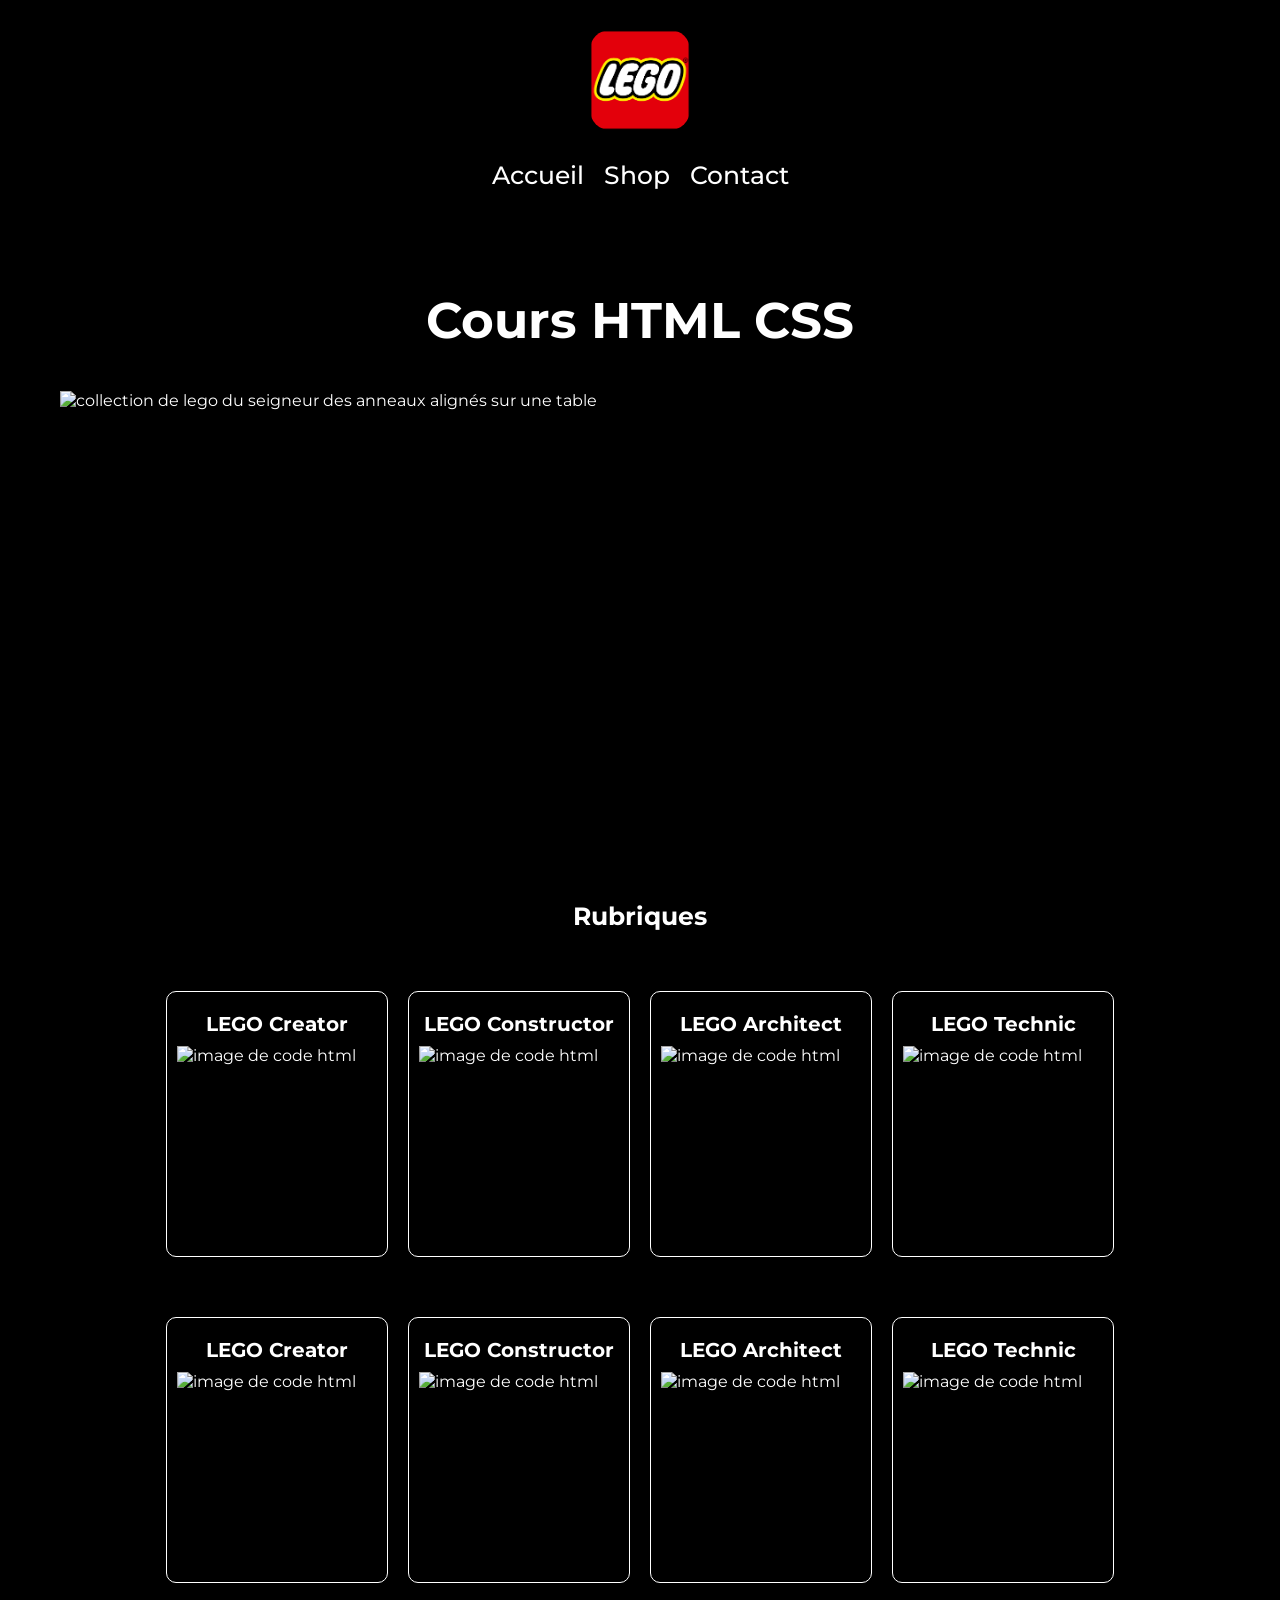
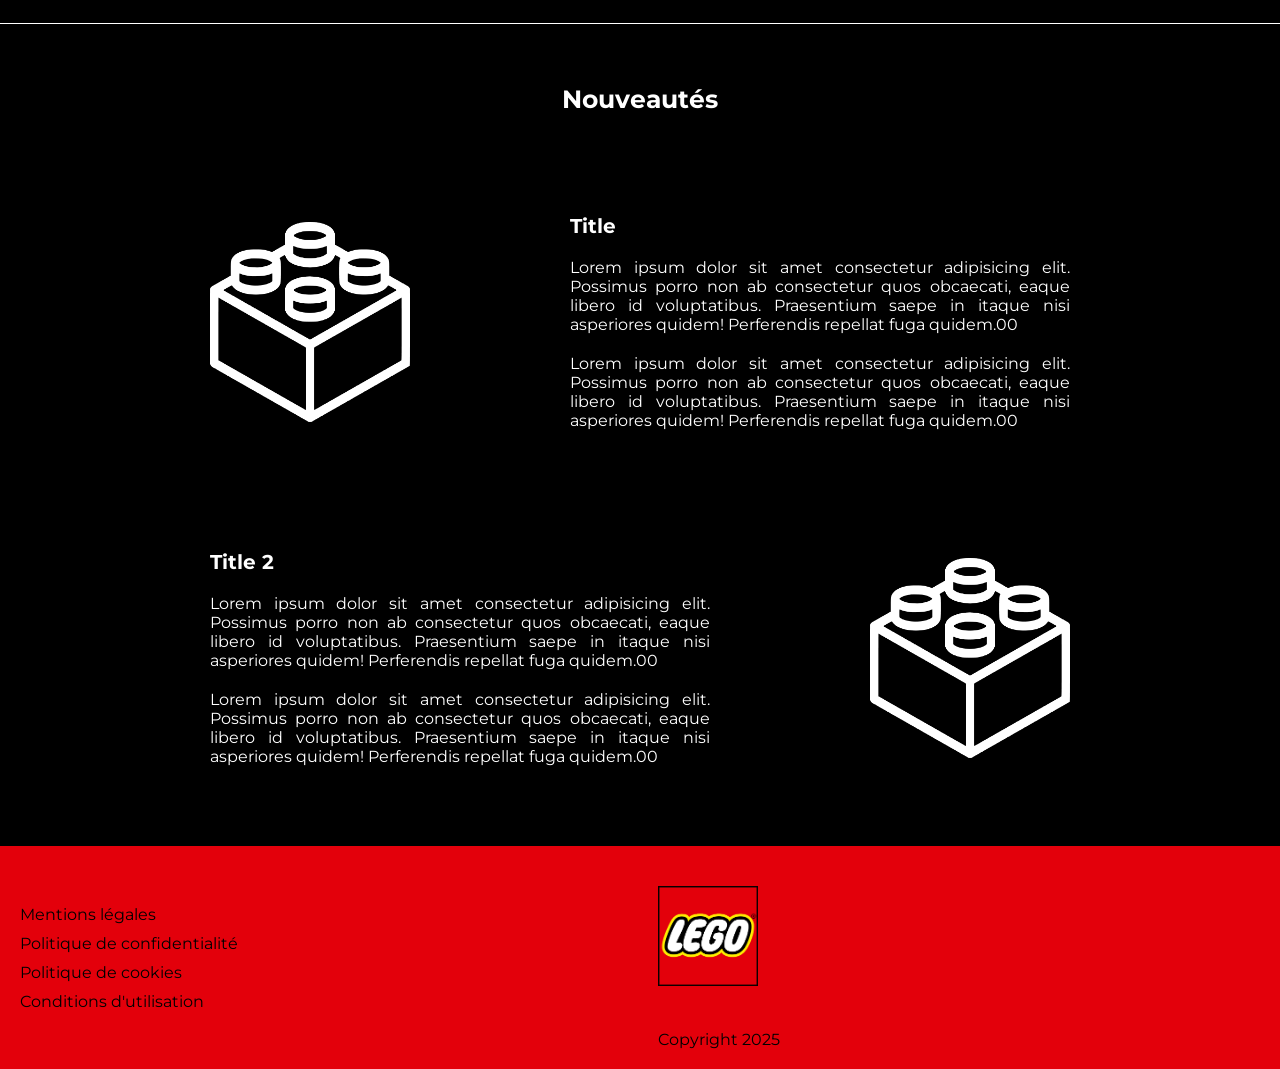
==== pages/home/index.html @ 7aa6a805 "first commit" ====
<!DOCTYPE html>
<html lang="FR">
  <head>
    <meta charset="UTF-8" />
    <meta http-equiv="X-UA-Compatible" content="IE=edge" />
    <meta name="viewport" content="width=device-width, initial-scale=1.0" />
    <link rel="stylesheet" href="/style.css" />
    <link
      href="https://fonts.googleapis.com/css2?family=Montserrat:ital,wght@0,100..900;1,100..900&display=swap"
      rel="stylesheet"
    />
    <script
      src="https://kit.fontawesome.com/24442cdd0f.js"
      crossorigin="anonymous"
    ></script>
    <script src="/script.js" defer></script>
    <title>HTML CSS</title>
  </head>
  <body>
    <!-- Header -->
    <header class="header">
      <img class="logo" src="/img/logo.png" alt="logo" />
      <div class="burger-icon">
        <i class="fa-solid fa-bars"></i>
      </div>
      <nav class="nav">
        <ul class="menu">
          <li><a href="/pages/home/index.html">Accueil</a></li>
          <li><a href="/pages/shop/shop.html">Shop</a></li>
          <li><a href="/pages/contact/contact.html">Contact</a></li>
        </ul>
      </nav>
      <nav class="nav-mobile">
        <div class="close-icon"><i class="fa-solid fa-xmark"></i></div>
        <ul class="menu-mobile">
          <li><a href="/pages/home/index.html">Accueil</a></li>
          <li><a href="/pages/shop/shop.html">Shop</a></li>
          <li><a href="/pages/contact/contact.html">Contact</a></li>
        </ul>
      </nav>
    </header>
    <!-- Main -->
    <main>
      <section>
        <h1 class="main-title">Cours HTML CSS</h1>
        <div class="container">
          <img
            class="banner-home"
            src="https://chocobonplan.com/wp-content/uploads/2023/02/15-personnages-set-lego-fondcombe-.jpg"
            alt="collection de lego du seigneur des anneaux alignés sur une table"
          />
        </div>
      </section>
        <h2>Rubriques</h2>
        <div class="container">
          <div class="cards">
            <div class="card">
              <h3 class="card-title">LEGO Creator</h3>
              <img
                class="card-img"
                src="https://chocobonplan.com/wp-content/uploads/2023/02/set-lego-fondcombe-rivendelle-r%C3%A9union-conseil-secret.jpg"
                alt="image de code html"
              />
            </div>
            <div class="card">
              <h3 class="card-title">LEGO Constructor</h3>
              <img
                class="card-img"
                src="https://chocobonplan.com/wp-content/uploads/2023/02/set-lego-fondcombe-bilon-avec-frodon.jpg"
                alt="image de code html"
              />
            </div>
            <div class="card">
              <h3 class="card-title">LEGO Architect</h3>
              <img
                class="card-img"
                src="https://chocobonplan.com/wp-content/uploads/2023/02/set-lego-fondcombe-arwen-et-aragorn.jpg"
                alt="image de code html"
              />
            </div>
            <div class="card">
              <h3 class="card-title">LEGO Technic</h3>
              <img
                class="card-img"
                src="https://chocobonplan.com/wp-content/uploads/2023/02/set-lego-fondcombe-aragorn-et-boromir-elendil-ep%C3%A9e.jpg"
                alt="image de code html"
              />
            </div>
            <div class="card">
              <h3 class="card-title">LEGO Creator</h3>
              <img
                class="card-img"
                src="https://chocobonplan.com/wp-content/uploads/2023/02/set-lego-fondcombe-rivendelle-r%C3%A9union-conseil-secret.jpg"
                alt="image de code html"
              />
            </div>
            <div class="card">
              <h3 class="card-title">LEGO Constructor</h3>
              <img
                class="card-img"
                src="https://chocobonplan.com/wp-content/uploads/2023/02/set-lego-fondcombe-bilon-avec-frodon.jpg"
                alt="image de code html"
              />
            </div>
            <div class="card">
              <h3 class="card-title">LEGO Architect</h3>
              <img
                class="card-img"
                src="https://chocobonplan.com/wp-content/uploads/2023/02/set-lego-fondcombe-arwen-et-aragorn.jpg"
                alt="image de code html"
              />
            </div>
            <div class="card">
              <h3 class="card-title">LEGO Technic</h3>
              <img
                class="card-img"
                src="https://chocobonplan.com/wp-content/uploads/2023/02/set-lego-fondcombe-aragorn-et-boromir-elendil-ep%C3%A9e.jpg"
                alt="image de code html"
              />
            </div>
          </div>
        </div>
      </section>
      <div class="separator"></div>
      <section>
        <div class="container">
          <h2>Nouveautés</h2>
          <div class="news">
            <img
              class="news-img"
              src="/img/lego.png"
              alt="image vectorielle d'une brique de construction LEGO"
            />
            <div>
              <h3 class="nexs-title">Title</h3>
              <p class="news-description">
                Lorem ipsum dolor sit amet consectetur adipisicing elit.
                Possimus porro non ab consectetur quos obcaecati, eaque libero
                id voluptatibus. Praesentium saepe in itaque nisi asperiores
                quidem! Perferendis repellat fuga quidem.00
              </p>
              <p class="news-description">
                Lorem ipsum dolor sit amet consectetur adipisicing elit.
                Possimus porro non ab consectetur quos obcaecati, eaque libero
                id voluptatibus. Praesentium saepe in itaque nisi asperiores
                quidem! Perferendis repellat fuga quidem.00
              </p>
            </div>
          </div>
          <div class="news">
            <div>
              <h3 class="nexs-title">Title 2</h3>
              <p class="news-description">
                Lorem ipsum dolor sit amet consectetur adipisicing elit.
                Possimus porro non ab consectetur quos obcaecati, eaque libero
                id voluptatibus. Praesentium saepe in itaque nisi asperiores
                quidem! Perferendis repellat fuga quidem.00
              </p>
              <p class="news-description">
                Lorem ipsum dolor sit amet consectetur adipisicing elit.
                Possimus porro non ab consectetur quos obcaecati, eaque libero
                id voluptatibus. Praesentium saepe in itaque nisi asperiores
                quidem! Perferendis repellat fuga quidem.00
              </p>
            </div>
            <img
              class="news-img"
              src="/img/lego.png"
              alt="image vectorielle d'une brique de construction LEGO"
            />
          </div>
        </div>
      </section>
    </main>
    <!-- Footer -->
    <footer class="footer">
      <div class="footer-nav">
        <ul class="footer-nav-links">
          <li><a href="#">Mentions légales</a></li>
          <li><a href="#">Politique de confidentialité</a></li>
          <li><a href="#">Politique de cookies</a></li>
          <li><a href="#">Conditions d'utilisation</a></li>
        </ul>
      </div>
      <div class="copyright">
        <img class="copyright-logo" src="/img/logo.png" alt="logo" />
        <p class="copyright-text">Copyright 2025</p>
      </div>
      <div class="social-media">
        <i class="fa-brands fa-facebook"></i>
        <i class="fa-brands fa-instagram"></i>
        <i class="fa-brands fa-tiktok"></i>
        <i class="fa-brands fa-x-twitter"></i>
      </div>
    </footer>
  </body>
</html>
---- style.css ----
/*-------------Global Styles-------------- */
/*---------------------------------------- */

* {
  margin: 0;
  padding: 0;
  box-sizing: border-box;
  font-family: "Poppins", sans-serif;
  font-family: "Montserrat", serif;

}


body {
  background-color: #000000;
  color: #fff;
  display: flex;
  flex-direction: column;
  justify-content: center;
  align-items: center;
}

main {
  width: 100%;
}

h1 {
  font-size: 40px;
}

h2 {
  font-size: 25px;
  text-align: center;
  margin: 40px 0px;
}

h3 {
  font-size: 20px;
}

.container {
  display: flex;
  flex-direction: column;
  justify-content: center;
  align-items: center;
  margin: 20px 60px;
}

.button {
  background-color: #000000;
  border: none;
  color: #fff;
  padding: 20px 20px;
  border-radius: 5px;
  font-size: 20px;
  cursor: pointer;
  margin: 20px 0px;
  width: 20vw;
}

.separator::after {
  content: "";
  display: block;
  width: 100%;
  height: 1px;
  background-color: #fff;
}

.row {
  display: flex;
  flex-direction: row;
  justify-content: center;
  align-items: center;
}

.column {
  display: flex;
  flex-direction: column;
  justify-content: center;
  align-items: center;
}

/*------------HEADER-------------- */
.header {
  width: 100%;
  padding: 20px 100px;
  display: flex;
  flex-direction: column;
  justify-content: center;
  align-items: center;
}

.nav {
  display: flex;
  margin-top: 20px;
}

.menu {
  display: flex;
  justify-content: center;
  align-items: center;
  gap: 20px;
}

.menu li {
  justify-content: center;
  list-style: none;
}

.menu li a {
  text-decoration: none;
  color: #fff;
  font-weight: 500;
  font-size: 25px;
}

.menu li a:hover {
  color: #f23f3f;
}

.logo {
  width: 100px;
  height: auto;
  border-radius: 20px;
  margin-bottom: 20px;
  margin: 10px;
}

.burger-icon {
  position: absolute;
  right: 20px;
  top: 20px;
  font-size: 30px;
  cursor: pointer;
}

.header-icons {
  display: flex;
  justify-content: center;
  align-items: center;
  gap: 30px;
  margin-top: 20px;
  position: absolute;
  right: 40px;
  top: 20px;
  font-size: 30px;
}

.header-icons-search,
.header-icons-cart {
  cursor: pointer;
}

/* .search-icon {
  background-color: #fff;
  border-radius: 50%;
  padding: 10px;
  cursor: pointer;
} */

/* .search-icon i {
  color: #000000;
} */

/*--------MAIN--------*/
.banner-home {
  width: 100%;
  height: 50vh;
  object-fit: cover;
  margin: 20px 0px;
}

.shop {
  display: flex;
  flex-direction: column;
  width: 100%;
  background: rgb(253, 208, 47);
  background: linear-gradient(90deg, rgba(253, 208, 47, 1) 0%, rgba(253, 253, 254, 1) 50%, rgba(253, 208, 47, 1) 100%);
}

.banner-shop {
  display: flex;
  width: 100%;
  justify-content: space-between;
  align-items: center;
}

.banner-shop-img {
  width: 400px;
  height: auto;
  object-fit: cover;
  margin: 100px 20px;
}

.banner-shop-content {
  display: flex;
  flex-direction: column;
  justify-content: center;
  align-items: center;
  margin: 20px;
  color: black;
}

/* -------- Categories (SHOP) ----------*/

.categories {
  display: flex;
  justify-content: center;
  align-items: center;
  margin: 20px 0;
  color: rgb(127, 62, 62);
  background-color: #ef9e42;
  gap: 20px;
}

.categories-card {
  display: flex;
  flex-direction: column;
  justify-content: center;
  align-items: center;
  margin: 40px 0;
  width: 10em;
  height: auto;
  border: 1px solid #fff;
  padding: 10px;
  gap: 10px;

}

.categories-card img {
  width: 150px;
  height: 150px;
  object-fit: cover;
}

.categories-card p {
  text-align: center;
  font-size: 20px;
  color: #000;
}

.availability-cards {
  display: flex;
  justify-content: center;
  align-items: center;
  gap: 20px;
  max-width: 80%vw;
}

/* -------- Availability (SHOP) ----------*/


.availability-cards-card {
  display: flex;
  flex-direction: column;
  justify-content: center;
  align-items: center;
  margin: 20px 0;
  width: 100%;
  height: auto;
  padding: 10px;
  gap: 10px;
}

.availability h3 {
  color: black
}

.availability-cards-card img {
  width: 100%;
  height: auto;
  object-fit: cover;
}

.availability-cards-card p,
.availability-cards-card span {
  text-align: center;
  font-size: 20px;
  color: black;
}

/* -------- Slider (SHOP) ---------- */

.slider {
  display: flex;
  justify-content: center;
  align-items: center;
  width: 100%;
  gap: 20px;
  background: rgb(253, 208, 47);
  background: linear-gradient(90deg, rgba(253, 208, 47, 1) 0%, rgba(253, 253, 254, 1) 50%, rgba(253, 208, 47, 1) 100%);
}

.slider-card {
  display: flex;
  flex-direction: column;
  justify-content: center;
  align-items: center;
  margin: 20px 0;
  width: 18em;
  height: 35em;
  padding: 10px;
  gap: 10px;
  background-color: #fff;
}

.slider-card-like {
  justify-content: center;
  color: #000;
  background-color: #d5d5d5;
  border-radius: 50%;
  padding: 10px;
  font-size: 20px;
  cursor: pointer;
  align-self: flex-start;
}

.slider-card img {
  width: 100%;
  height: auto;
  object-fit: cover;
  padding: 50px
}

.slider-card-icons {
  display: flex;
  justify-content: center;
  align-items: center;
  gap: 10px;
  color: black;
}

.slider-card-title {
  align-self: flex-start;
  font-size: 20px;
  color: black;
}

.slider-card p {
  font-size: 20px;
  color: black;
  align-self: flex-start;
}

.slider-card-button {
  background-color: #ef9e42;
  border: none;
  border-radius: 30px;
  padding: 10px;
  color: #000;
  font-size: 20px;
  cursor: pointer;
  padding: 10px 20px;
}

.main-title {
  text-align: center;
  font-size: 50px;
  margin: 80px 0px 20px 0px;
}




.cards {
  display: flex;
  justify-content: center;
  align-items: center;
  gap: 20px;
  flex-wrap: wrap;
  max-width: 1000px;
}

.card:hover {
  transform: scale(1.1);
  transition: 0.5s;
  cursor: pointer;
}

.card {
  display: flex;
  flex-direction: column;
  justify-content: center;
  align-items: center;
  border: 1px solid #fff;
  border-radius: 10px;
  padding: 10px;
  margin: 20px 0px;
}

.card-title {
  text-align: center;
  margin: 10px 0px;
}

.card-img {
  width: 200px;
  height: 200px;
  object-fit: cover;
}




.news {
  margin: 40px 0;
  display: flex;
  flex-direction: row;
  justify-content: space-between;
  align-items: center;
}

.news h3 {
  margin: 20px 80px;
}

.news svg {
  width: 200px;
  height: 200px;
}

.news p {
  margin: 20px 80px;
  max-width: 500px;
  text-align: justify;
}

.news-img {
  width: 200px;
  height: 200px;
  margin: 20px 80px;
}

.news i {
  font-size: 100px;
}

/*--------FOOTER--------*/
.footer {
  background-color: #e3000b;
  width: 100%;
  padding: 20px 0px;
  display: flex;
  justify-content: space-between;
}

.copyright-logo {
  width: 100px;
  height: auto;
  margin: 20px auto;
}

.footer-nav {
  display: flex;
  align-items: center;
  margin: 20px;
}

.footer-nav-links {
  display: flex;
  flex-direction: column;
  gap: 10px;
}

.footer-nav-links li {
  list-style: none;
  text-decoration: none;
}

.footer-nav-links li a:hover {
  color: #fcdb01;
}

.footer-nav-links li a {
  text-decoration: none;
  color: #000000;
}

.copyright-text {
  text-align: center;
  margin-top: 20px;
  color: black;
}

.social-media {
  display: flex;
  justify-content: center;
  align-self: start;
  gap: 20px;
  margin: 20px;
}

.social-media i {
  font-size: 25px;
  color: black;
}

.social-media i:hover {
  color: #fcdb01;
  cursor: pointer;
}

/*-------------------------------BREAK POINTS-----------------------------------*/
/*------------------------------------------------------------------------------*/
/*------------------------------------------------------------------------------*/

/* -----------Affichage sur PC--------- */
@media screen and (min-width: 993px) {
  .burger-icon {
    display: none;
  }

  .nav-mobile {
    display: none;
  }

  .menu-mobile {
    gap: 20px;
  }
}

/* ----------Affichage sur Tablette---------*/
@media screen and (min-width: 769px) and (max-width: 992px) {

  /* Styles */
  .logo {
    width: 150px;
    height: auto;
  }

  .title {
    font-size: 40px;
  }

  .nav {
    display: none;
  }

  .nav-mobile {
    display: flex;
    justify-content: center;
    align-items: center;
    background-color: #fff;
    width: 100%;
    height: 40vh;
    position: fixed;
    top: 0;
  }

  .close-icon {
    position: absolute;
    right: 20px;
    top: 20px;
    font-size: 30px;
    cursor: pointer;
    color: #000;
  }

  .menu-mobile {
    display: flex;
    flex-direction: column;
    justify-content: center;
    align-items: center;
    gap: 20px;
  }

  .menu-mobile li {
    justify-content: center;
    list-style: none;
  }

  .menu-mobile li a {
    text-decoration: none;
    color: #000;
    font-weight: 500;
    font-size: 18px;
  }

  .separator::after {
    content: "";
    display: block;
    margin: 0 auto;
    width: 80%;
    height: 1px;
    background-color: #fff;
  }
}

/* ------------Affichage sur mobile-------------*/
@media screen and (min-width: 320px) and (max-width: 768px) {
  .header {
    padding: 0px;
  }

  .container {
    margin: 20px 20px;
  }

  .logo {
    width: 100px;
    height: auto;
  }

  .title {
    font-size: 20px;
  }

  .nav {
    display: none;
  }

  .nav-mobile {
    z-index: 20;
    display: flex;
    justify-content: center;
    align-items: center;
    background-color: #fff;
    width: 100%;
    height: 28vh;
    position: fixed;
    top: 0;
  }

  .menu-mobile {
    display: flex;
    flex-direction: column;
    justify-content: center;
    align-items: center;
    gap: 20px;
  }

  .menu-mobile li {
    justify-content: center;
    list-style: none;
  }

  .menu-mobile li a {
    text-decoration: none;
    color: #000;
    font-weight: 500;
    font-size: 18px;
  }

  .close-icon {
    position: absolute;
    right: 20px;
    top: 20px;
    font-size: 30px;
    cursor: pointer;
    color: #000;
  }

  .card {
    width: 100%;
  }

  .card:hover,
  .card:active {
    transform: none;
    opacity: 0.7;
    transition: 0.5s;
    cursor: pointer;
  }

  .card-img {
    width: 100%;
    height: 200px;
  }

  .separator::after {
    display: none;
  }

  .news {
    flex-direction: column;
    justify-content: center;
    align-items: center;
    margin-top: 0;
  }

  .news p {
    margin: 10px 20px;
  }

  .news-img {
    margin: 10px;
  }

  .footer {
    display: flex;
    flex-direction: column;
    align-items: center;
    justify-content: center;
  }

  .copyright {
    margin: 20px auto;
    display: flex;
    flex-direction: column;
    justify-content: center;
    align-items: center;
  }

  .footer .logo {
    width: 50px;
    margin: 0 auto;
  }

  .social-media {
    margin: 20px auto;
  }

  .quicklinks ul li {
    font-size: 14px;
  }
}
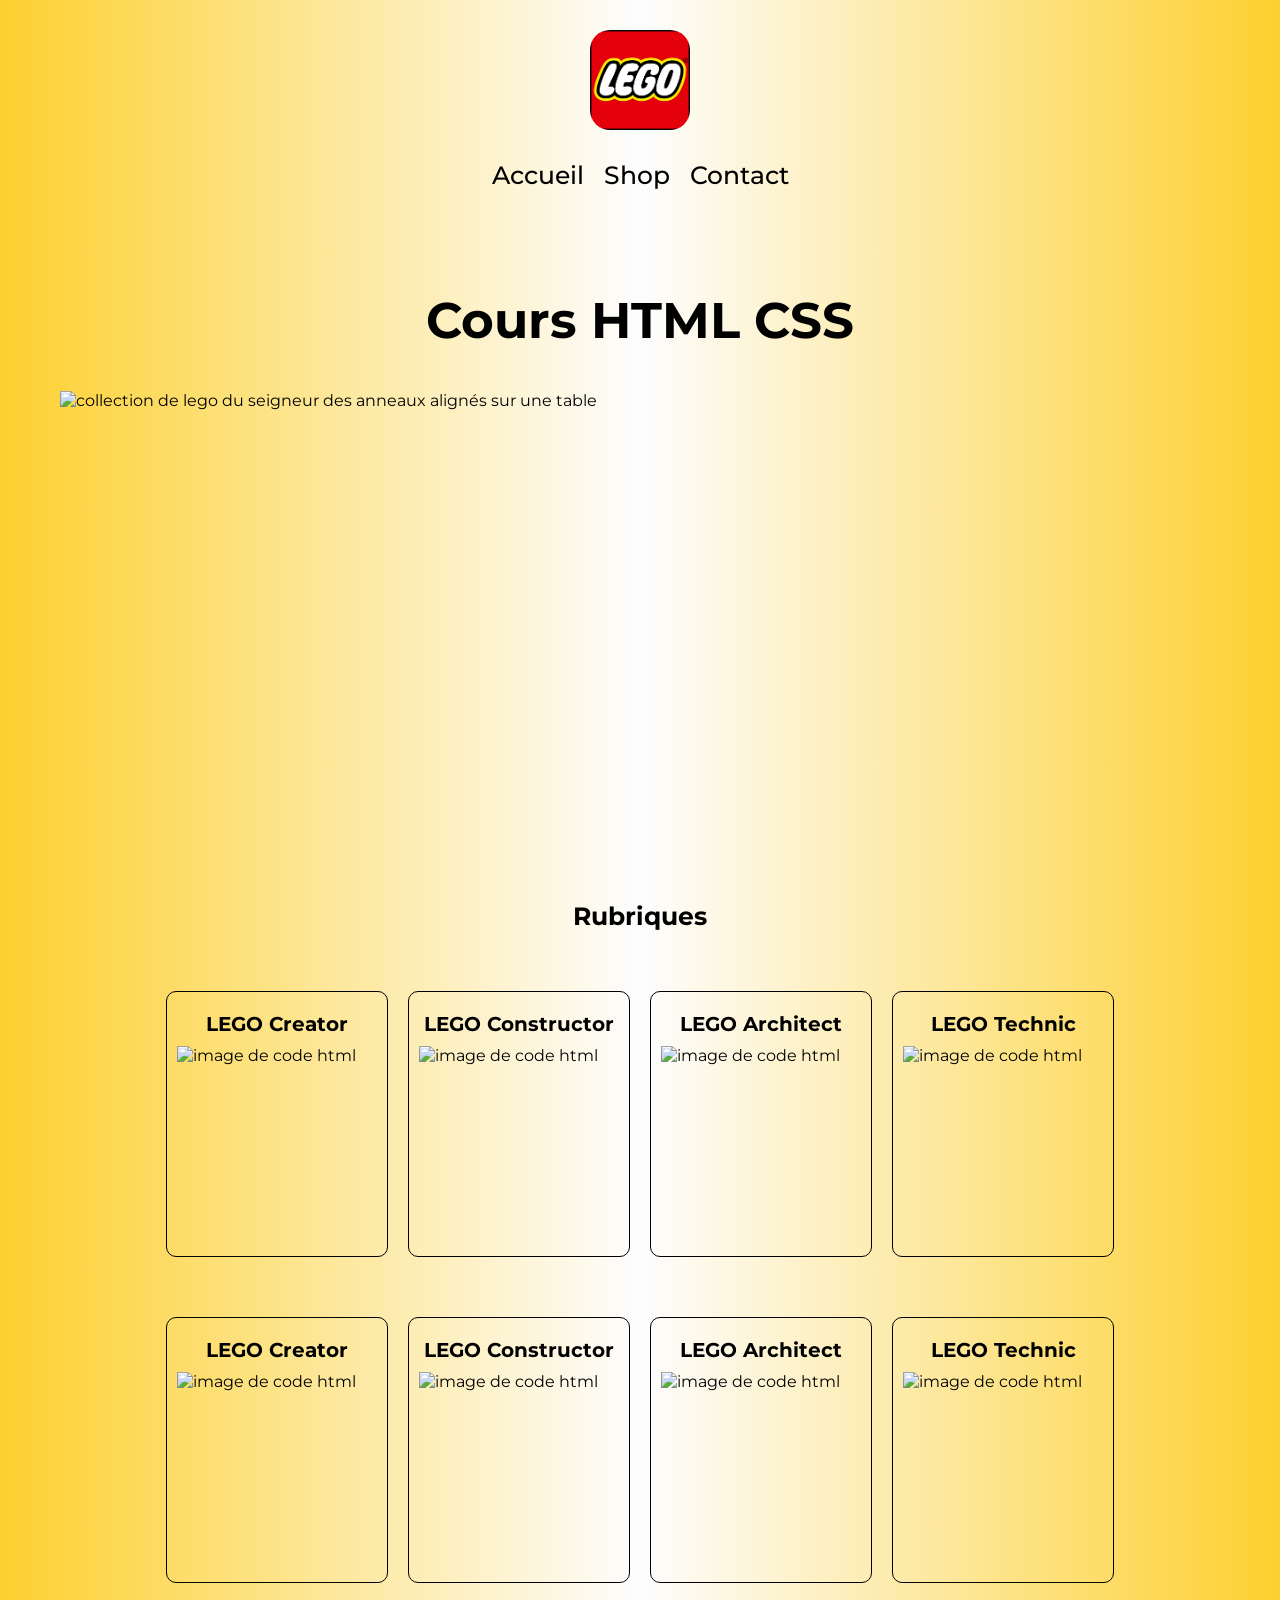
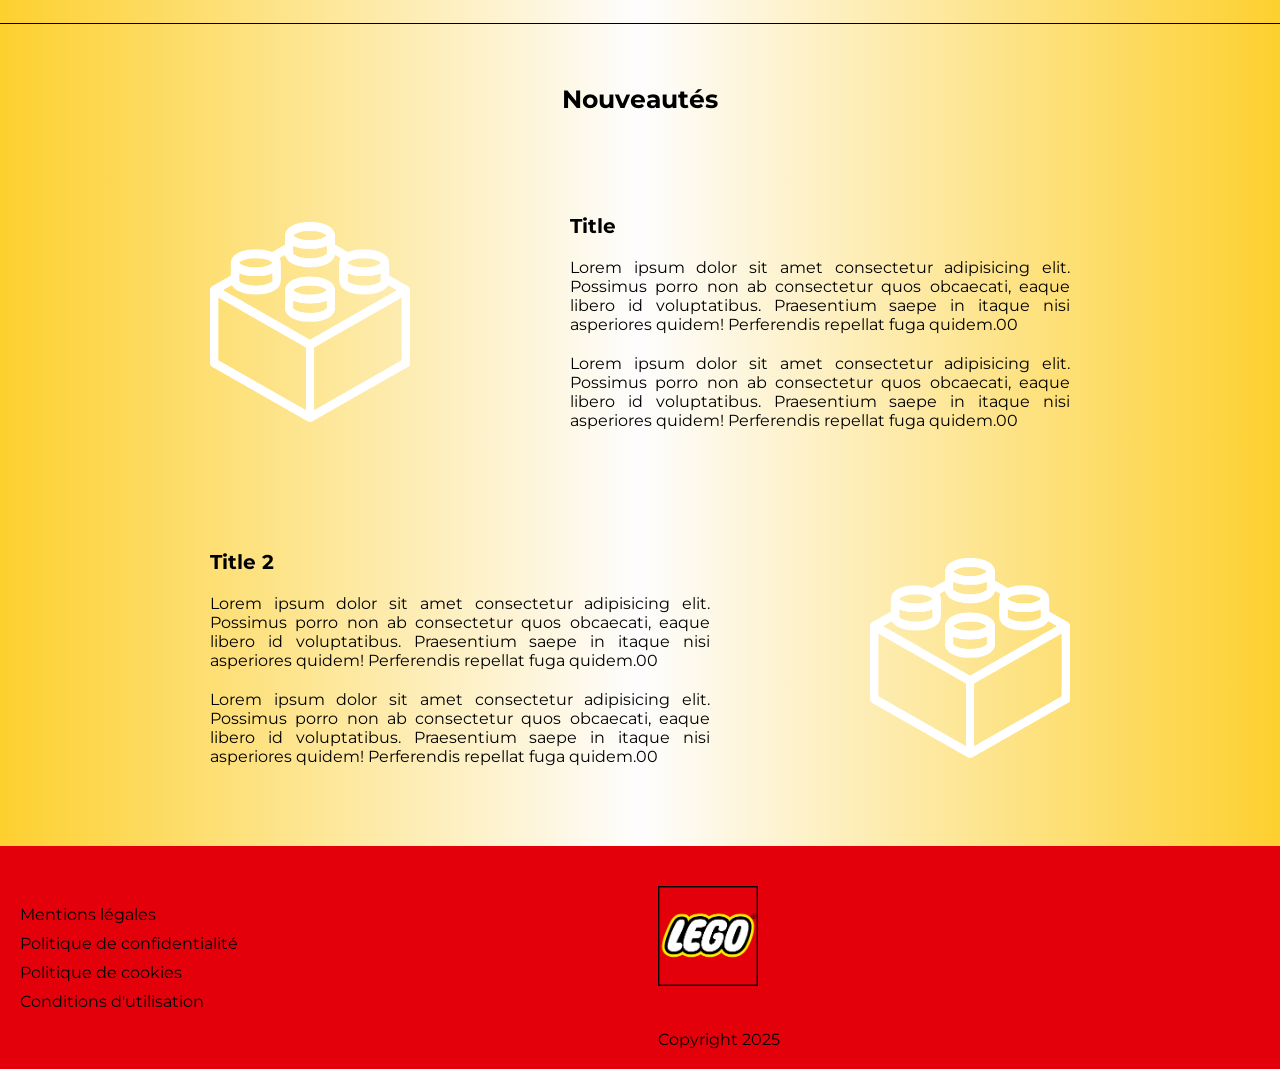
==== commit f477558e: "tree folder rebuild" ====
--- a/pages/home/index.html
+++ b/pages/home/index.html
@@ -4,7 +4,8 @@
     <meta charset="UTF-8" />
     <meta http-equiv="X-UA-Compatible" content="IE=edge" />
     <meta name="viewport" content="width=device-width, initial-scale=1.0" />
-    <link rel="stylesheet" href="/style.css" />
+    <link rel="stylesheet" href="/main.css" />
+    <link rel="stylesheet" href="/pages/home/home.css">
     <link
       href="https://fonts.googleapis.com/css2?family=Montserrat:ital,wght@0,100..900;1,100..900&display=swap"
       rel="stylesheet"
--- a/main.css
+++ b/main.css
@@ -0,0 +1,408 @@
+/*-------------Global Styles-------------- */
+/*---------------------------------------- */
+
+* {
+  margin: 0;
+  padding: 0;
+  box-sizing: border-box;
+  font-family: "Poppins", sans-serif;
+  font-family: "Montserrat", serif;
+}
+
+body {
+  color: #000000;
+  display: flex;
+  flex-direction: column;
+  justify-content: center;
+  align-items: center;
+  background: rgb(253, 208, 47);
+  background: linear-gradient(
+    90deg,
+    rgba(253, 208, 47, 1) 0%,
+    rgba(253, 253, 254, 1) 50%,
+    rgba(253, 208, 47, 1) 100%
+  );
+}
+
+main {
+  width: 100%;
+}
+
+h1 {
+  font-size: 40px;
+}
+
+h2 {
+  font-size: 25px;
+  text-align: center;
+  margin: 40px 0px;
+}
+
+h3 {
+  font-size: 20px;
+}
+
+.container {
+  display: flex;
+  flex-direction: column;
+  justify-content: center;
+  align-items: center;
+  margin: 20px 60px;
+}
+
+.button {
+  background-color: #000000;
+  border: none;
+  color: #fff;
+  padding: 20px 20px;
+  border-radius: 5px;
+  font-size: 20px;
+  cursor: pointer;
+  margin: 20px 0px;
+  width: 20vw;
+}
+
+.separator::after {
+  content: "";
+  display: block;
+  width: 100%;
+  height: 1px;
+  background-color: #000000;
+}
+
+.row {
+  display: flex;
+  flex-direction: row;
+  justify-content: center;
+  align-items: center;
+}
+
+.column {
+  display: flex;
+  flex-direction: column;
+  justify-content: center;
+  align-items: center;
+}
+
+/*------------HEADER-------------- */
+.header {
+  width: 100%;
+  padding: 20px 100px;
+  display: flex;
+  flex-direction: column;
+  justify-content: center;
+  align-items: center;
+}
+
+.nav {
+  display: flex;
+  margin-top: 20px;
+}
+
+.menu {
+  display: flex;
+  justify-content: center;
+  align-items: center;
+  gap: 20px;
+}
+
+.menu li {
+  justify-content: center;
+  list-style: none;
+}
+
+.menu li a {
+  text-decoration: none;
+  color: #000000;
+  font-weight: 500;
+  font-size: 25px;
+}
+
+.menu li a:hover {
+  color: #f23f3f;
+}
+
+.logo {
+  width: 100px;
+  height: auto;
+  border-radius: 20px;
+  margin-bottom: 20px;
+  margin: 10px;
+}
+
+.burger-icon {
+  position: absolute;
+  right: 20px;
+  top: 20px;
+  font-size: 30px;
+  cursor: pointer;
+}
+
+.header-icons {
+  display: flex;
+  justify-content: center;
+  align-items: center;
+  gap: 30px;
+  margin-top: 20px;
+  position: absolute;
+  right: 40px;
+  top: 20px;
+  font-size: 30px;
+}
+
+.header-icons-search,
+.header-icons-cart {
+  cursor: pointer;
+}
+
+/* .search-icon {
+  background-color: #fff;
+  border-radius: 50%;
+  padding: 10px;
+  cursor: pointer;
+} */
+
+/* .search-icon i {
+  color: #000000;
+} */
+
+/*--------MAIN--------*/
+
+/*--------FOOTER--------*/
+.footer {
+  background-color: #e3000b;
+  width: 100%;
+  padding: 20px 0px;
+  display: flex;
+  justify-content: space-between;
+}
+
+.copyright-logo {
+  width: 100px;
+  height: auto;
+  margin: 20px auto;
+}
+
+.footer-nav {
+  display: flex;
+  align-items: center;
+  margin: 20px;
+}
+
+.footer-nav-links {
+  display: flex;
+  flex-direction: column;
+  gap: 10px;
+}
+
+.footer-nav-links li {
+  list-style: none;
+  text-decoration: none;
+}
+
+.footer-nav-links li a:hover {
+  color: #fcdb01;
+}
+
+.footer-nav-links li a {
+  text-decoration: none;
+  color: #000000;
+}
+
+.copyright-text {
+  text-align: center;
+  margin-top: 20px;
+  color: black;
+}
+
+.social-media {
+  display: flex;
+  justify-content: center;
+  align-self: start;
+  gap: 20px;
+  margin: 20px;
+}
+
+.social-media i {
+  font-size: 25px;
+  color: black;
+}
+
+.social-media i:hover {
+  color: #fcdb01;
+  cursor: pointer;
+}
+
+/*-------------------------------BREAK POINTS-----------------------------------*/
+/*------------------------------------------------------------------------------*/
+/*------------------------------------------------------------------------------*/
+
+/* -----------Affichage sur PC--------- */
+@media screen and (min-width: 993px) {
+  .burger-icon {
+    display: none;
+  }
+
+  .nav-mobile {
+    display: none;
+  }
+
+  .menu-mobile {
+    gap: 20px;
+  }
+}
+
+/* ----------Affichage sur Tablette---------*/
+@media screen and (min-width: 769px) and (max-width: 992px) {
+  /* Styles */
+  .logo {
+    width: 150px;
+    height: auto;
+  }
+
+  .nav {
+    display: none;
+  }
+
+  .nav-mobile {
+    display: flex;
+    justify-content: center;
+    align-items: center;
+    background-color: #fff;
+    width: 100%;
+    height: 40vh;
+    position: fixed;
+    top: 0;
+  }
+
+  .close-icon {
+    position: absolute;
+    right: 20px;
+    top: 20px;
+    font-size: 30px;
+    cursor: pointer;
+    color: #000;
+  }
+
+  .menu-mobile {
+    display: flex;
+    flex-direction: column;
+    justify-content: center;
+    align-items: center;
+    gap: 20px;
+  }
+
+  .menu-mobile li {
+    justify-content: center;
+    list-style: none;
+  }
+
+  .menu-mobile li a {
+    text-decoration: none;
+    color: #000;
+    font-weight: 500;
+    font-size: 18px;
+  }
+
+  .separator::after {
+    content: "";
+    display: block;
+    margin: 0 auto;
+    width: 80%;
+    height: 1px;
+    background-color: #fff;
+  }
+}
+
+/* ------------Affichage sur mobile-------------*/
+@media screen and (min-width: 320px) and (max-width: 768px) {
+  .header {
+    padding: 0px;
+  }
+
+  .container {
+    margin: 20px 20px;
+  }
+
+  .logo {
+    width: 100px;
+    height: auto;
+  }
+
+  .nav {
+    display: none;
+  }
+
+  .nav-mobile {
+    z-index: 9999;
+    display: flex;
+    justify-content: center;
+    align-items: center;
+    background-color: #fff;
+    width: 100%;
+    height: 28vh;
+    position: absolute;
+    top: 0;
+  }
+
+  .menu-mobile {
+    display: flex;
+    flex-direction: column;
+    justify-content: center;
+    align-items: center;
+    gap: 20px;
+  }
+
+  .menu-mobile li {
+    justify-content: center;
+    list-style: none;
+  }
+
+  .menu-mobile li a {
+    text-decoration: none;
+    color: #000;
+    font-weight: 500;
+    font-size: 18px;
+  }
+
+  .close-icon {
+    position: absolute;
+    right: 20px;
+    top: 20px;
+    font-size: 30px;
+    cursor: pointer;
+    color: #000;
+  }
+
+  .separator::after {
+    display: none;
+  }
+
+  .footer {
+    display: flex;
+    flex-direction: column;
+    align-items: center;
+    justify-content: center;
+  }
+
+  .copyright {
+    margin: 20px auto;
+    display: flex;
+    flex-direction: column;
+    justify-content: center;
+    align-items: center;
+  }
+
+  .footer .logo {
+    width: 50px;
+    margin: 0 auto;
+  }
+
+  .social-media {
+    margin: 20px auto;
+  }
+
+  .quicklinks ul li {
+    font-size: 14px;
+  }
+}
--- a/pages/home/home.css
+++ b/pages/home/home.css
@@ -0,0 +1,128 @@
+.banner-home {
+  width: 100%;
+  height: 50vh;
+  object-fit: cover;
+  margin: 20px 0px;
+}
+
+.main-title {
+  text-align: center;
+  font-size: 50px;
+  margin: 80px 0px 20px 0px;
+}
+
+.cards {
+  display: flex;
+  justify-content: center;
+  align-items: center;
+  gap: 20px;
+  flex-wrap: wrap;
+  max-width: 1000px;
+}
+
+.card:hover {
+  transform: scale(1.1);
+  transition: 0.5s;
+  cursor: pointer;
+}
+
+.card {
+  display: flex;
+  flex-direction: column;
+  justify-content: center;
+  align-items: center;
+  border: 1px solid #000000;
+  border-radius: 10px;
+  padding: 10px;
+  margin: 20px 0px;
+}
+
+.card-title {
+  text-align: center;
+  margin: 10px 0px;
+}
+
+.card-img {
+  width: 200px;
+  height: 200px;
+  object-fit: cover;
+}
+
+.news {
+  margin: 40px 0;
+  display: flex;
+  flex-direction: row;
+  justify-content: space-between;
+  align-items: center;
+}
+
+.news h3 {
+  margin: 20px 80px;
+}
+
+.news svg {
+  width: 200px;
+  height: 200px;
+}
+
+.news p {
+  margin: 20px 80px;
+  max-width: 500px;
+  text-align: justify;
+}
+
+.news-img {
+  width: 200px;
+  height: 200px;
+  margin: 20px 80px;
+}
+
+.news i {
+  font-size: 100px;
+}
+
+/* ----------Affichage sur Tablette---------*/
+@media screen and (min-width: 769px) and (max-width: 992px) {
+  .title {
+    font-size: 40px;
+  }
+}
+
+/* ------------Affichage sur mobile-------------*/
+@media screen and (min-width: 320px) and (max-width: 768px) {
+  .title {
+    font-size: 20px;
+  }
+
+  .card {
+    width: 100%;
+  }
+
+  .card:hover,
+  .card:active {
+    transform: none;
+    opacity: 0.7;
+    transition: 0.5s;
+    cursor: pointer;
+  }
+
+  .card-img {
+    width: 100%;
+    height: 200px;
+  }
+
+  .news {
+    flex-direction: column;
+    justify-content: center;
+    align-items: center;
+    margin-top: 0;
+  }
+
+  .news p {
+    margin: 10px 20px;
+  }
+
+  .news-img {
+    margin: 10px;
+  }
+}
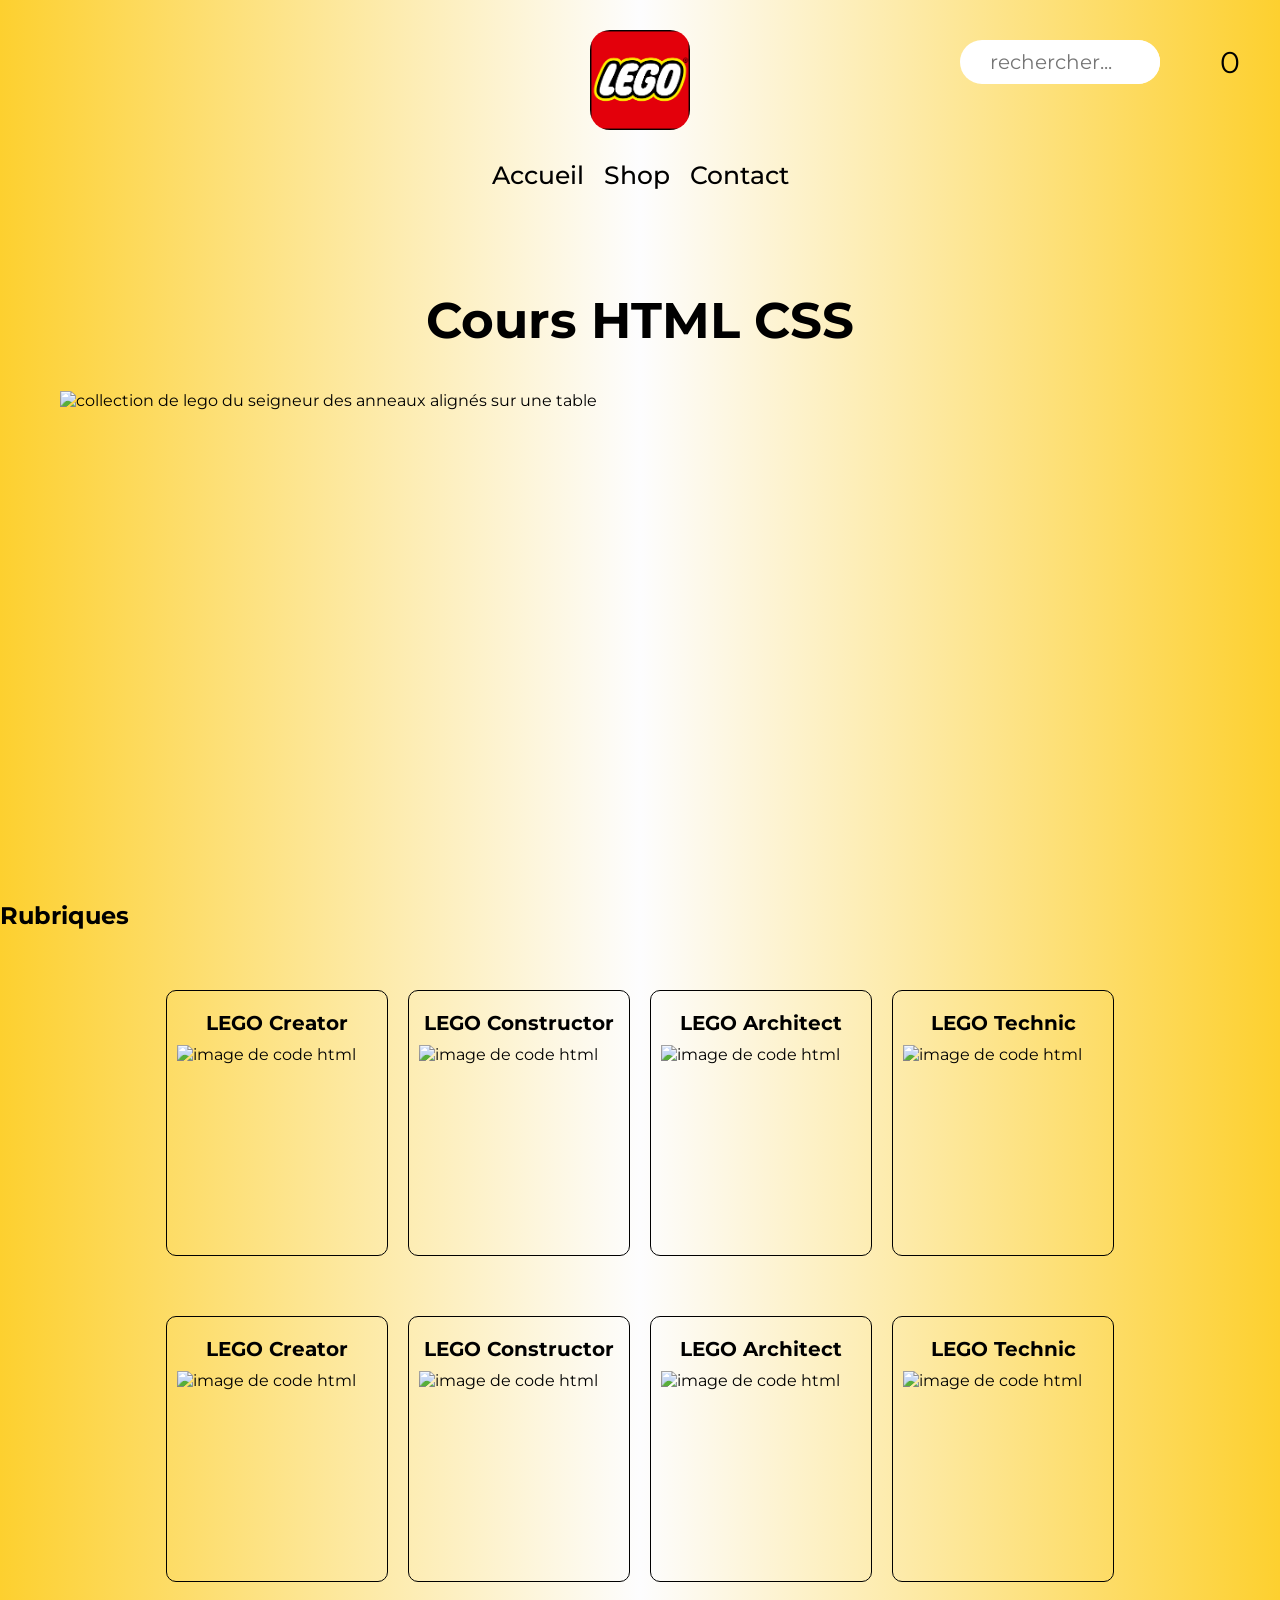
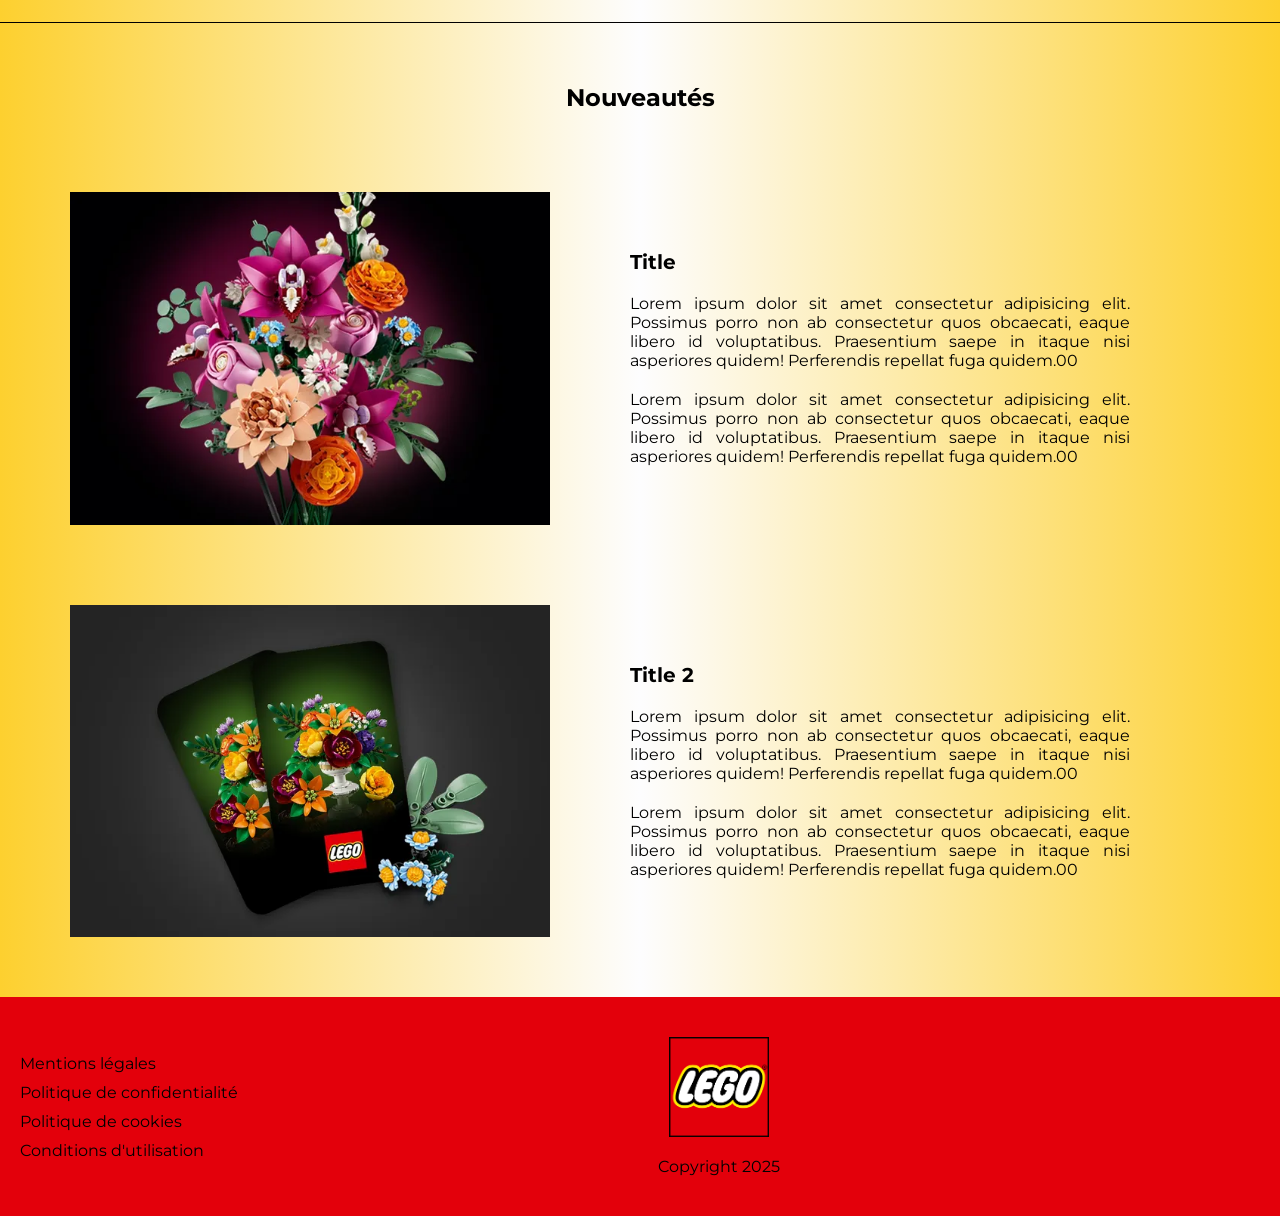
==== commit 507cc0f6: "workin responsive" ====
--- a/pages/home/index.html
+++ b/pages/home/index.html
@@ -31,6 +31,17 @@
           <li><a href="/pages/contact/contact.html">Contact</a></li>
         </ul>
       </nav>
+      <div class="header-icons">
+        <div class="header-icons-search">
+          <i class="fa-solid fa-magnifying-glass"></i>
+          <input class="search" type="text" placeholder="rechercher...">
+        </div>
+        <i class="fa-solid fa-heart"></i>
+        <div class="header-icons-cart">
+          <i class="fa-solid fa-cart-shopping"></i>
+          <span>0</span>
+        </div>
+      </div>
       <nav class="nav-mobile">
         <div class="close-icon"><i class="fa-solid fa-xmark"></i></div>
         <ul class="menu-mobile">
@@ -129,11 +140,11 @@
           <div class="news">
             <img
               class="news-img"
-              src="/img/lego.png"
+              src="/img/Botanicals-10342-HT-202501-Block-Standard.webp"
               alt="image vectorielle d'une brique de construction LEGO"
             />
             <div>
-              <h3 class="nexs-title">Title</h3>
+              <h3 class="news-title">Title</h3>
               <p class="news-description">
                 Lorem ipsum dolor sit amet consectetur adipisicing elit.
                 Possimus porro non ab consectetur quos obcaecati, eaque libero
@@ -149,6 +160,11 @@
             </div>
           </div>
           <div class="news">
+            <img
+            class="news-img"
+            src="/img/Botanicals-Homepage-202501-Block-Standard-Giftcard.webp"
+            alt="image vectorielle d'une brique de construction LEGO"
+          />
             <div>
               <h3 class="nexs-title">Title 2</h3>
               <p class="news-description">
@@ -164,11 +180,7 @@
                 quidem! Perferendis repellat fuga quidem.00
               </p>
             </div>
-            <img
-              class="news-img"
-              src="/img/lego.png"
-              alt="image vectorielle d'une brique de construction LEGO"
-            />
+           
           </div>
         </div>
       </section>
--- a/main.css
+++ b/main.css
@@ -33,8 +33,7 @@
 }
 
 h2 {
-  font-size: 25px;
-  text-align: center;
+  font-size: 24px;
   margin: 40px 0px;
 }
 
@@ -62,6 +61,12 @@
   width: 20vw;
 }
 
+.button:hover {
+  background-color: #ffffff;
+  color: #000000;
+  border: #000000 solid 1px;
+}
+
 .separator::after {
   content: "";
   display: block;
@@ -84,6 +89,14 @@
   align-items: center;
 }
 
+.inverse-row {
+  flex-direction: row-reverse;
+}
+
+.inverse-column {
+  flex-direction: column-reverse;
+}
+
 /*------------HEADER-------------- */
 .header {
   width: 100%;
@@ -132,7 +145,7 @@
 
 .burger-icon {
   position: absolute;
-  right: 20px;
+  left: 20px;
   top: 20px;
   font-size: 30px;
   cursor: pointer;
@@ -151,20 +164,48 @@
 }
 
 .header-icons-search,
-.header-icons-cart {
-  cursor: pointer;
-}
-
-/* .search-icon {
+.header-icons-cart,
+.header-icons-heart {
+  cursor: pointer;
+}
+
+.header-icons-heart:hover {
+  color: #f23fa7;
+}
+
+.header-icons-cart:hover {
+  color: #ffffff;
+}
+
+.header-icons-cart:hover,
+.header-icons-heart:hover {
+  transform: scale(1.1);
+  transition: all 0.3s;
+}
+
+.header-icons-search {
+  display: flex;
   background-color: #fff;
-  border-radius: 50%;
+  border-radius: 50px;
+  cursor: pointer;
+}
+
+.header-icons-search i {
   padding: 10px;
-  cursor: pointer;
-} */
-
-/* .search-icon i {
-  color: #000000;
-} */
+  color: #000000;
+}
+
+.header-icons-search input {
+  border: none;
+  outline: none;
+  font-size: 20px;
+  padding: 10px;
+  border-radius: 50px;
+  width: 180px;
+  font-size: 20px;
+  color: #000000;
+  cursor: pointer;
+}
 
 /*--------MAIN--------*/
 
@@ -177,36 +218,41 @@
   justify-content: space-between;
 }
 
+.footer-nav {
+  display: flex;
+  align-items: center;
+  margin: 20px;
+}
+
+.footer-nav-links {
+  display: flex;
+  flex-direction: column;
+  gap: 10px;
+}
+
+.footer-nav-links li {
+  list-style: none;
+  text-decoration: none;
+}
+
+.footer-nav-links li a:hover {
+  color: #ffffff;
+}
+
+.footer-nav-links li a {
+  text-decoration: none;
+  color: #000000;
+}
+
+.copyright {
+  display: flex;
+  flex-direction: column;
+  align-items: center;
+  margin: 20px;
+}
 .copyright-logo {
   width: 100px;
   height: auto;
-  margin: 20px auto;
-}
-
-.footer-nav {
-  display: flex;
-  align-items: center;
-  margin: 20px;
-}
-
-.footer-nav-links {
-  display: flex;
-  flex-direction: column;
-  gap: 10px;
-}
-
-.footer-nav-links li {
-  list-style: none;
-  text-decoration: none;
-}
-
-.footer-nav-links li a:hover {
-  color: #fcdb01;
-}
-
-.footer-nav-links li a {
-  text-decoration: none;
-  color: #000000;
 }
 
 .copyright-text {
@@ -229,7 +275,7 @@
 }
 
 .social-media i:hover {
-  color: #fcdb01;
+  color: #ffffff;
   cursor: pointer;
 }
 
@@ -255,6 +301,11 @@
 /* ----------Affichage sur Tablette---------*/
 @media screen and (min-width: 769px) and (max-width: 992px) {
   /* Styles */
+
+  .container {
+    margin: 20px 40px;
+  }
+
   .logo {
     width: 150px;
     height: auto;
@@ -273,6 +324,103 @@
     height: 40vh;
     position: fixed;
     top: 0;
+  }
+
+  .close-icon {
+    position: absolute;
+    left: 20px;
+    top: 20px;
+    font-size: 30px;
+    cursor: pointer;
+    color: #000;
+  }
+
+  .menu-mobile {
+    display: flex;
+    flex-direction: column;
+    justify-content: center;
+    align-items: center;
+    gap: 20px;
+  }
+
+  .menu-mobile li {
+    justify-content: center;
+    list-style: none;
+  }
+
+  .menu-mobile li a {
+    text-decoration: none;
+    color: #000;
+    font-weight: 500;
+    font-size: 18px;
+  }
+
+  .header-icons {
+    font-size: 25px;
+  }
+
+  .header-icons-search input {
+    display: none;
+  }
+
+  .separator::after {
+    content: "";
+    display: block;
+    margin: 0 auto;
+    width: 80%;
+    height: 1px;
+    background-color: #fff;
+  }
+}
+
+/* ------------Affichage sur mobile-------------*/
+@media screen and (min-width: 320px) and (max-width: 768px) {
+  .header {
+    padding: 0px;
+  }
+
+  .container {
+    margin: 20px 20px;
+  }
+
+  .logo {
+    width: 100px;
+    height: auto;
+  }
+
+  .nav {
+    display: none;
+  }
+
+  .nav-mobile {
+    display: flex;
+    justify-content: center;
+    align-items: center;
+    background-color: #fff;
+    width: 100%;
+    height: 28vh;
+    position: absolute;
+    top: 0;
+  }
+
+  .menu-mobile {
+    display: flex;
+    flex-direction: column;
+    justify-content: center;
+    align-items: center;
+    gap: 20px;
+  }
+
+  .menu-mobile li {
+    justify-content: center;
+    list-style: none;
+  }
+
+  .menu-mobile li a {
+    text-decoration: none;
+    color: #000;
+    font-weight: 500;
+    font-size: 18px;
   }
 
   .close-icon {
@@ -284,94 +432,17 @@
     color: #000;
   }
 
-  .menu-mobile {
-    display: flex;
-    flex-direction: column;
-    justify-content: center;
-    align-items: center;
-    gap: 20px;
-  }
-
-  .menu-mobile li {
-    justify-content: center;
-    list-style: none;
-  }
-
-  .menu-mobile li a {
-    text-decoration: none;
-    color: #000;
-    font-weight: 500;
-    font-size: 18px;
-  }
-
-  .separator::after {
-    content: "";
-    display: block;
-    margin: 0 auto;
-    width: 80%;
-    height: 1px;
-    background-color: #fff;
-  }
-}
-
-/* ------------Affichage sur mobile-------------*/
-@media screen and (min-width: 320px) and (max-width: 768px) {
-  .header {
-    padding: 0px;
-  }
-
-  .container {
-    margin: 20px 20px;
-  }
-
-  .logo {
-    width: 100px;
-    height: auto;
-  }
-
-  .nav {
-    display: none;
-  }
-
-  .nav-mobile {
-    z-index: 9999;
-    display: flex;
-    justify-content: center;
-    align-items: center;
-    background-color: #fff;
-    width: 100%;
-    height: 28vh;
-    position: absolute;
-    top: 0;
-  }
-
-  .menu-mobile {
-    display: flex;
-    flex-direction: column;
-    justify-content: center;
-    align-items: center;
-    gap: 20px;
-  }
-
-  .menu-mobile li {
-    justify-content: center;
-    list-style: none;
-  }
-
-  .menu-mobile li a {
-    text-decoration: none;
-    color: #000;
-    font-weight: 500;
-    font-size: 18px;
-  }
-
-  .close-icon {
-    position: absolute;
-    right: 20px;
-    top: 20px;
-    font-size: 30px;
-    cursor: pointer;
-    color: #000;
+  .header-icons {
+    font-size: 20px;
+  }
+
+  .header-icons-search i {
+    padding: 10px;
+    color: #000000;
+  }
+
+  .header-icons-search input {
+    display: none;
   }
 
   .separator::after {
@@ -402,7 +473,10 @@
     margin: 20px auto;
   }
 
-  .quicklinks ul li {
-    font-size: 14px;
-  }
-}
+  .footer-nav-links {
+    display: flex;
+    flex-direction: column;
+    justify-content: center;
+    align-items: center;
+  }
+}
--- a/pages/home/home.css
+++ b/pages/home/home.css
@@ -69,12 +69,12 @@
   margin: 20px 80px;
   max-width: 500px;
   text-align: justify;
+  min-width: 300px;
 }
 
 .news-img {
-  width: 200px;
-  height: 200px;
-  margin: 20px 80px;
+  width: 30em;
+  height: auto;
 }
 
 .news i {
@@ -85,6 +85,26 @@
 @media screen and (min-width: 769px) and (max-width: 992px) {
   .title {
     font-size: 40px;
+  }
+  .news {
+    margin: 20px 20px;
+  }
+
+  .news p {
+    margin: 20px 20px;
+    max-width: 500px;
+    text-align: justify;
+    min-width: 300px;
+  }
+
+  .news h3 {
+    margin: 20px 20px;
+  }
+
+  .news-img {
+    width: 20em;
+    height: auto;
+    margin: 20px;
   }
 }
 
@@ -118,6 +138,10 @@
     margin-top: 0;
   }
 
+  .news h3 {
+    margin: 20px 20px;
+  }
+
   .news p {
     margin: 10px 20px;
   }
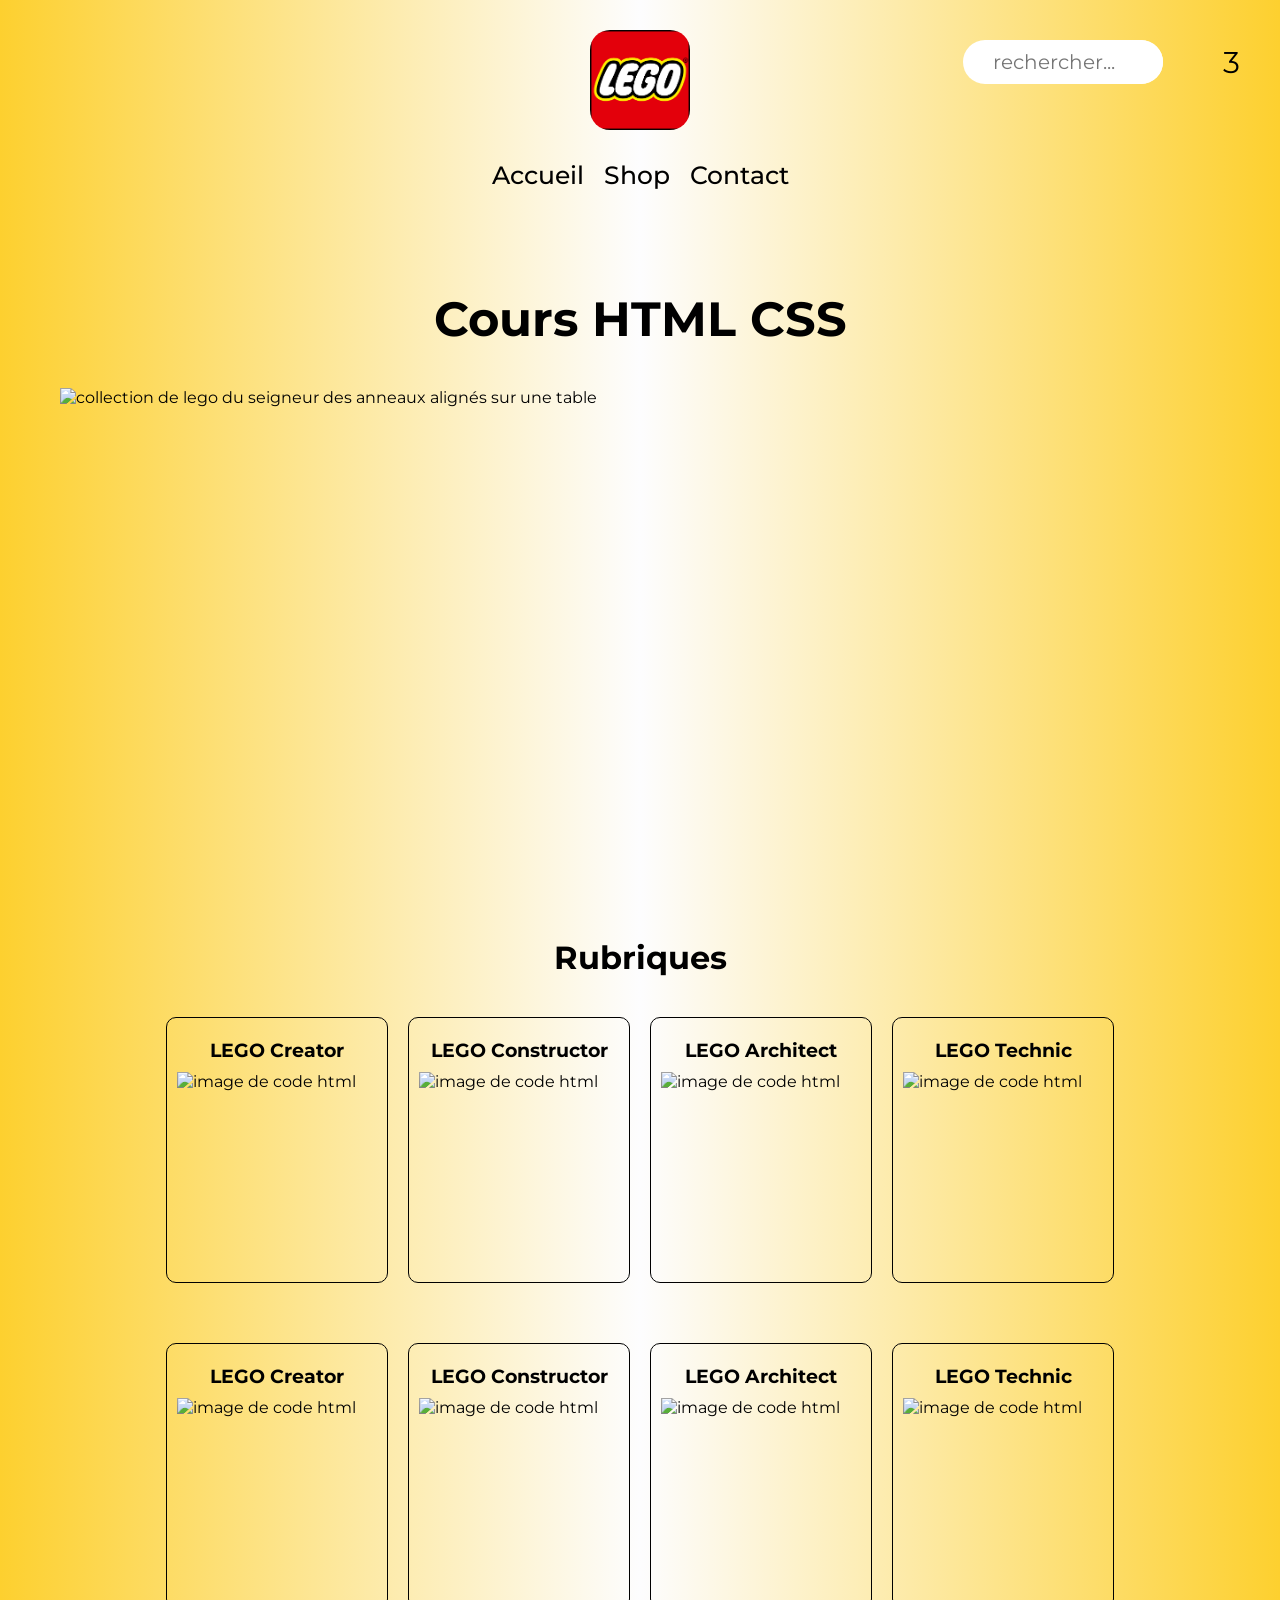
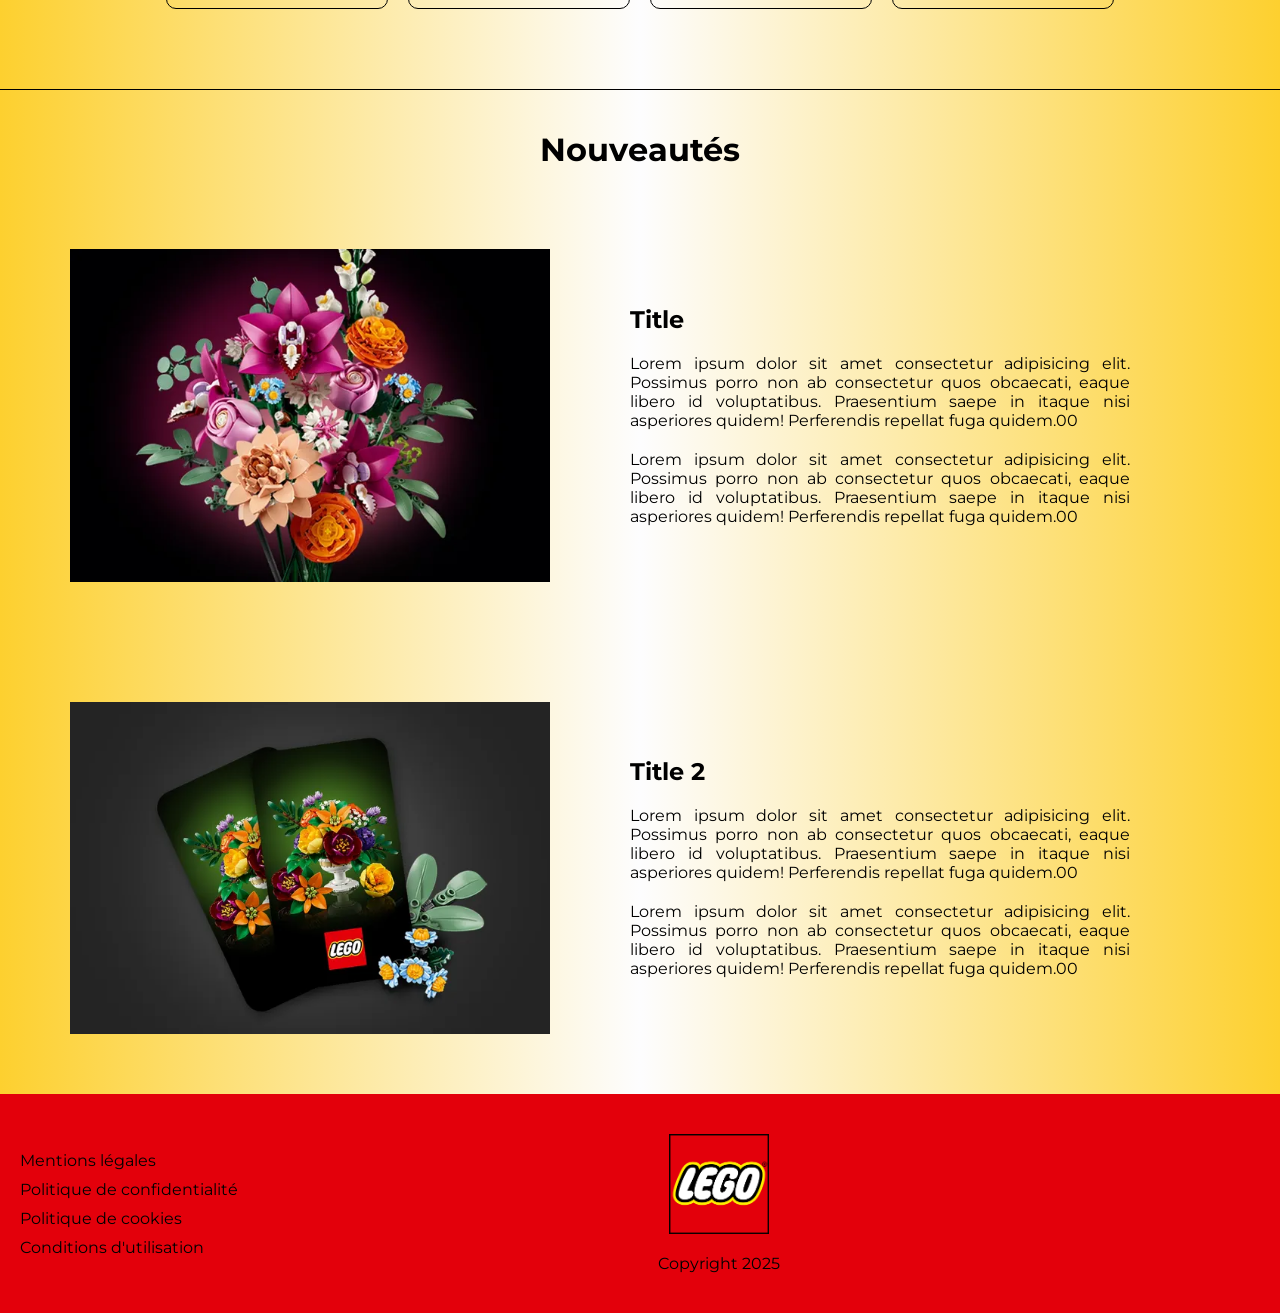
==== commit 44652ff7: "responsive done" ====
--- a/pages/home/index.html
+++ b/pages/home/index.html
@@ -18,39 +18,39 @@
     <title>HTML CSS</title>
   </head>
   <body>
-    <!-- Header -->
-    <header class="header">
-      <img class="logo" src="/img/logo.png" alt="logo" />
-      <div class="burger-icon">
-        <i class="fa-solid fa-bars"></i>
-      </div>
-      <nav class="nav">
-        <ul class="menu">
-          <li><a href="/pages/home/index.html">Accueil</a></li>
-          <li><a href="/pages/shop/shop.html">Shop</a></li>
-          <li><a href="/pages/contact/contact.html">Contact</a></li>
-        </ul>
-      </nav>
-      <div class="header-icons">
-        <div class="header-icons-search">
-          <i class="fa-solid fa-magnifying-glass"></i>
-          <input class="search" type="text" placeholder="rechercher...">
-        </div>
-        <i class="fa-solid fa-heart"></i>
-        <div class="header-icons-cart">
-          <i class="fa-solid fa-cart-shopping"></i>
-          <span>0</span>
-        </div>
-      </div>
-      <nav class="nav-mobile">
-        <div class="close-icon"><i class="fa-solid fa-xmark"></i></div>
-        <ul class="menu-mobile">
-          <li><a href="/pages/home/index.html">Accueil</a></li>
-          <li><a href="/pages/shop/shop.html">Shop</a></li>
-          <li><a href="/pages/contact/contact.html">Contact</a></li>
-        </ul>
-      </nav>
-    </header>
+   <!-- Header -->
+   <header class="header">
+    <img class="logo" src="/img/logo.png" alt="logo" />
+    <div class="burger-icon">
+      <i class="fa-solid fa-bars"></i>
+    </div>
+    <nav class="nav">
+      <ul class="menu">
+        <li><a href="/pages/home/index.html">Accueil</a></li>
+        <li><a href="/pages/shop/shop.html">Shop</a></li>
+        <li><a href="/pages/contact/contact.html">Contact</a></li>
+      </ul>
+    </nav>
+    <div class="header-icons">
+      <div class="header-icons-search">
+        <i class="fa-solid fa-magnifying-glass"></i>
+        <input class="search" type="text" placeholder="rechercher..." />
+      </div>
+      <div class="header-icons-heart"><i class="fa-solid fa-heart"></i></div>
+      <div class="header-icons-cart">
+        <i class="fa-solid fa-cart-shopping"></i>
+        <span>3</span>
+      </div>
+    </div>
+    <nav class="nav-mobile">
+      <div class="close-icon"><i class="fa-solid fa-xmark"></i></div>
+      <ul class="menu-mobile">
+        <li><a href="/pages/home/index.html">Accueil</a></li>
+        <li><a href="/pages/shop/shop.html">Shop</a></li>
+        <li><a href="/pages/contact/contact.html">Contact</a></li>
+      </ul>
+    </nav>
+  </header>
     <!-- Main -->
     <main>
       <section>
@@ -63,8 +63,8 @@
           />
         </div>
       </section>
-        <h2>Rubriques</h2>
         <div class="container">
+          <h2 class="rubriques-title">Rubriques</h2>
           <div class="cards">
             <div class="card">
               <h3 class="card-title">LEGO Creator</h3>
@@ -136,7 +136,7 @@
       <div class="separator"></div>
       <section>
         <div class="container">
-          <h2>Nouveautés</h2>
+          <h2 class="news-heading">Nouveautés</h2>
           <div class="news">
             <img
               class="news-img"
@@ -166,7 +166,7 @@
             alt="image vectorielle d'une brique de construction LEGO"
           />
             <div>
-              <h3 class="nexs-title">Title 2</h3>
+              <h3 class="news-title">Title 2</h3>
               <p class="news-description">
                 Lorem ipsum dolor sit amet consectetur adipisicing elit.
                 Possimus porro non ab consectetur quos obcaecati, eaque libero
--- a/main.css
+++ b/main.css
@@ -29,16 +29,16 @@
 }
 
 h1 {
-  font-size: 40px;
+  font-size: 2.5rem;
 }
 
 h2 {
-  font-size: 24px;
+  font-size: 2rem;
   margin: 40px 0px;
 }
 
 h3 {
-  font-size: 20px;
+  font-size: 1.2rem;
 }
 
 .container {
@@ -46,7 +46,7 @@
   flex-direction: column;
   justify-content: center;
   align-items: center;
-  margin: 20px 60px;
+  margin: 0 60px;
 }
 
 .button {
@@ -61,6 +61,11 @@
   width: 20vw;
 }
 
+.button-big {
+  margin: 20px 0px;
+  width: 30vw;
+}
+
 .button:hover {
   background-color: #ffffff;
   color: #000000;
@@ -303,7 +308,7 @@
   /* Styles */
 
   .container {
-    margin: 20px 40px;
+    margin: 0 40px;
   }
 
   .logo {
@@ -371,6 +376,18 @@
     height: 1px;
     background-color: #fff;
   }
+
+  h1 {
+    font-size: 2rem;
+  }
+
+  h2 {
+    font-size: 1.4rem;
+  }
+
+  h3 {
+    font-size: 1rem;
+  }
 }
 
 /* ------------Affichage sur mobile-------------*/
@@ -379,12 +396,30 @@
     padding: 0px;
   }
 
+  .button {
+    background-color: #000000;
+    border: none;
+    color: #fff;
+    padding: 20px 20px;
+    border-radius: 5px;
+    font-size: 16px;
+    cursor: pointer;
+    margin: 20px 0px;
+    width: 40vw;
+  }
+
+  .button:hover {
+    background-color: #ffffff;
+    color: #000000;
+    border: #000000 solid 1px;
+  }
+
   .container {
-    margin: 20px 20px;
+    margin: 0 20px;
   }
 
   .logo {
-    width: 100px;
+    width: 80px;
     height: auto;
   }
 
@@ -433,8 +468,23 @@
   }
 
   .header-icons {
-    font-size: 20px;
-  }
+    font-size: 18px;
+    gap: 10px;
+    margin: 0;
+    right: 5px;
+  }
+
+  /* .header-icons {
+    display: flex;
+    justify-content: center;
+    align-items: center;
+    gap: 30px;
+    margin-top: 20px;
+    position: absolute;
+    right: 40px;
+    top: 20px;
+    font-size: 30px;
+  } */
 
   .header-icons-search i {
     padding: 10px;
@@ -449,6 +499,18 @@
     display: none;
   }
 
+  h1 {
+    font-size: 1.6rem;
+  }
+
+  h2 {
+    font-size: 1rem;
+  }
+
+  h3 {
+    font-size: 0.8rem;
+  }
+
   .footer {
     display: flex;
     flex-direction: column;
--- a/pages/home/home.css
+++ b/pages/home/home.css
@@ -3,11 +3,17 @@
   height: 50vh;
   object-fit: cover;
   margin: 20px 0px;
+  max-width: 1800px;
 }
 
 .main-title {
   text-align: center;
-  font-size: 50px;
+  font-size: 3rem;
+  margin: 80px 0px 20px 0px;
+}
+
+.rubriques-title {
+  font-size: 2rem;
   margin: 80px 0px 20px 0px;
 }
 
@@ -18,12 +24,14 @@
   gap: 20px;
   flex-wrap: wrap;
   max-width: 1000px;
+  margin-bottom: 60px;
 }
 
 .card:hover {
   transform: scale(1.1);
   transition: 0.5s;
   cursor: pointer;
+  box-shadow: 0px 0px 10px 0px #000000;
 }
 
 .card {
@@ -49,15 +57,22 @@
 }
 
 .news {
-  margin: 40px 0;
+  margin: 60px 0;
   display: flex;
   flex-direction: row;
   justify-content: space-between;
   align-items: center;
 }
 
-.news h3 {
+.news-heading {
+  text-align: center;
+  font-size: 2rem;
+  margin: 40px 0px 20px 0px;
+}
+
+.news-title {
   margin: 20px 80px;
+  font-size: 1.5rem;
 }
 
 .news svg {
@@ -82,9 +97,9 @@
 }
 
 /* ----------Affichage sur Tablette---------*/
-@media screen and (min-width: 769px) and (max-width: 992px) {
-  .title {
-    font-size: 40px;
+@media screen and (min-width: 768px) and (max-width: 992px) {
+  .main-title {
+    font-size: 2rem;
   }
   .news {
     margin: 20px 20px;
@@ -109,9 +124,21 @@
 }
 
 /* ------------Affichage sur mobile-------------*/
-@media screen and (min-width: 320px) and (max-width: 768px) {
-  .title {
-    font-size: 20px;
+@media screen and (min-width: 320px) and (max-width: 767px) {
+  .main-title {
+    font-size: 1.5rem;
+  }
+
+  .banner-home {
+    width: 100%;
+    height: 40vh;
+    object-fit: cover;
+    margin: 20px 0px;
+  }
+
+  .rubriques-title {
+    font-size: 1.5rem;
+    margin: 80px 0px 20px 0px;
   }
 
   .card {
@@ -131,6 +158,12 @@
     height: 200px;
   }
 
+  .news-heading {
+    text-align: center;
+    font-size: 1.5rem;
+    margin: 0px 0px 20px 0px;
+  }
+
   .news {
     flex-direction: column;
     justify-content: center;
@@ -138,15 +171,30 @@
     margin-top: 0;
   }
 
+  .news-title {
+    font-size: 1.2rem;
+    margin-top: 40px;
+  }
+
   .news h3 {
     margin: 20px 20px;
   }
 
   .news p {
     margin: 10px 20px;
-  }
+    font-size: 1rem;
+  }
+
+  /* .news p {
+    margin: 20px 80px;
+    max-width: 500px;
+    text-align: justify;
+    min-width: 300px;
+  } */
 
   .news-img {
-    margin: 10px;
-  }
-}
+    margin: 0;
+    width: 100%;
+    height: auto;
+  }
+}
